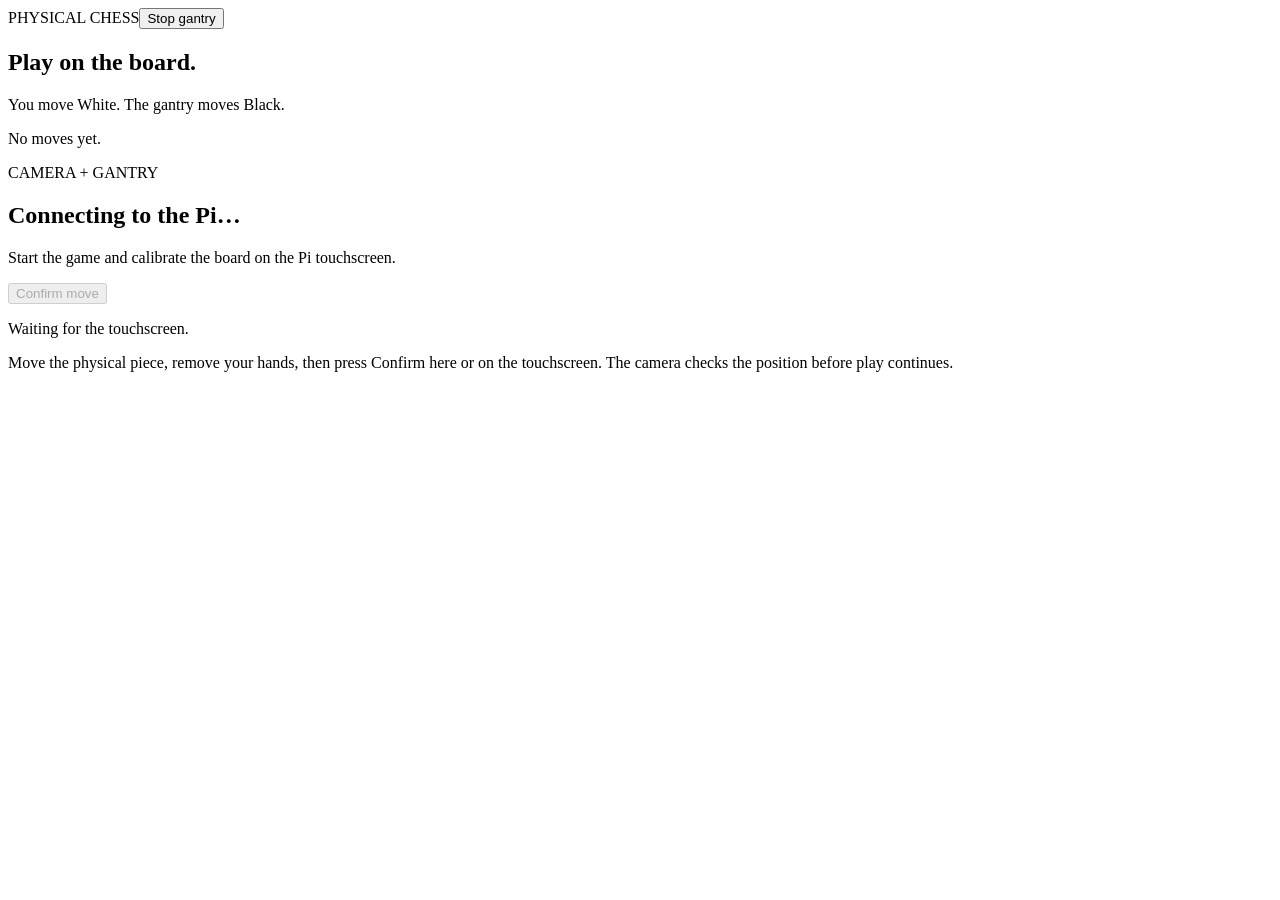
==== frontend/camera-game/index.html @ 982c48f3 "Integrate camera-confirmed chess with Pi touchscreen and gantry" ====
<!doctype html>
<html lang="en"><head><meta charset="utf-8"><meta name="viewport" content="width=device-width,initial-scale=1">
<title>Physical Chess · Camera game</title><link rel="stylesheet" href="/style.css"><script src="/app.js" defer></script></head>
<body><main><header><span>PHYSICAL CHESS</span><button id="stop" class="stop">Stop gantry</button></header>
<section class="layout"><div><h1>Play on the board.</h1><p>You move White. The gantry moves Black.</p>
<div id="board" class="board" aria-label="Current verified chess position"></div><p id="moves" class="muted">No moves yet.</p></div>
<aside><span class="eyebrow">CAMERA + GANTRY</span><h2 id="phase">Connecting to the Pi…</h2>
<p id="message" role="status">Start the game and calibrate the board on the Pi touchscreen.</p>
<button id="confirm" disabled>Confirm move</button><div id="choices"></div>
<p id="connection" class="muted">Waiting for the touchscreen.</p>
<p class="muted">Move the physical piece, remove your hands, then press Confirm here or on the touchscreen. The camera checks the position before play continues.</p></aside></section></main></body></html>
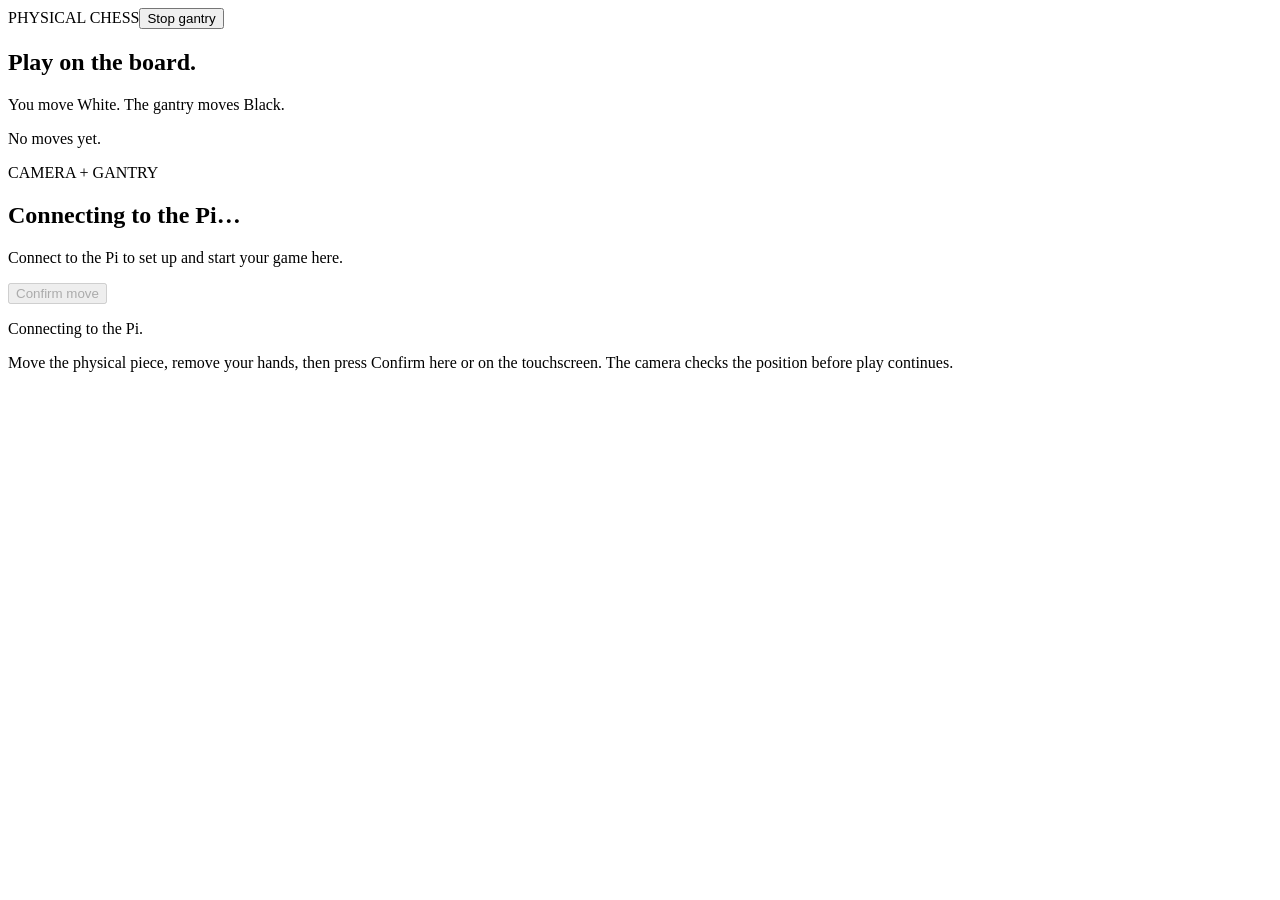
==== commit 000ce84c: "Enable complete laptop setup and calibration for the integrated game" ====
--- a/frontend/camera-game/index.html
+++ b/frontend/camera-game/index.html
@@ -3,9 +3,15 @@
 <title>Physical Chess · Camera game</title><link rel="stylesheet" href="/style.css"><script src="/app.js" defer></script></head>
 <body><main><header><span>PHYSICAL CHESS</span><button id="stop" class="stop">Stop gantry</button></header>
 <section class="layout"><div><h1>Play on the board.</h1><p>You move White. The gantry moves Black.</p>
-<div id="board" class="board" aria-label="Current verified chess position"></div><p id="moves" class="muted">No moves yet.</p></div>
+<div id="board" class="board" aria-label="Current verified chess position"></div><p id="moves" class="muted">No moves yet.</p>
+<div id="photo-panel" hidden><p id="photo-help">Camera photo</p><div id="photo-frame"><img id="photo" alt="Board camera photo for calibration and move checks"><div id="photo-points"></div></div></div>
+</div>
 <aside><span class="eyebrow">CAMERA + GANTRY</span><h2 id="phase">Connecting to the Pi…</h2>
-<p id="message" role="status">Start the game and calibrate the board on the Pi touchscreen.</p>
+<p id="detail"></p><p id="message" role="status">Connect to the Pi to set up and start your game here.</p>
 <button id="confirm" disabled>Confirm move</button><div id="choices"></div>
-<p id="connection" class="muted">Waiting for the touchscreen.</p>
+<div id="controls"></div>
+<section id="difficulty" hidden><label for="rating">Black bot · target <output id="rating-value">1500</output> Elo</label>
+<input id="rating" type="range" step="1" disabled aria-describedby="rating-note">
+<p id="rating-note" class="muted">Approximate strength. Changes apply to the next Black move.</p></section>
+<p id="connection" class="muted">Connecting to the Pi.</p>
 <p class="muted">Move the physical piece, remove your hands, then press Confirm here or on the touchscreen. The camera checks the position before play continues.</p></aside></section></main></body></html>
